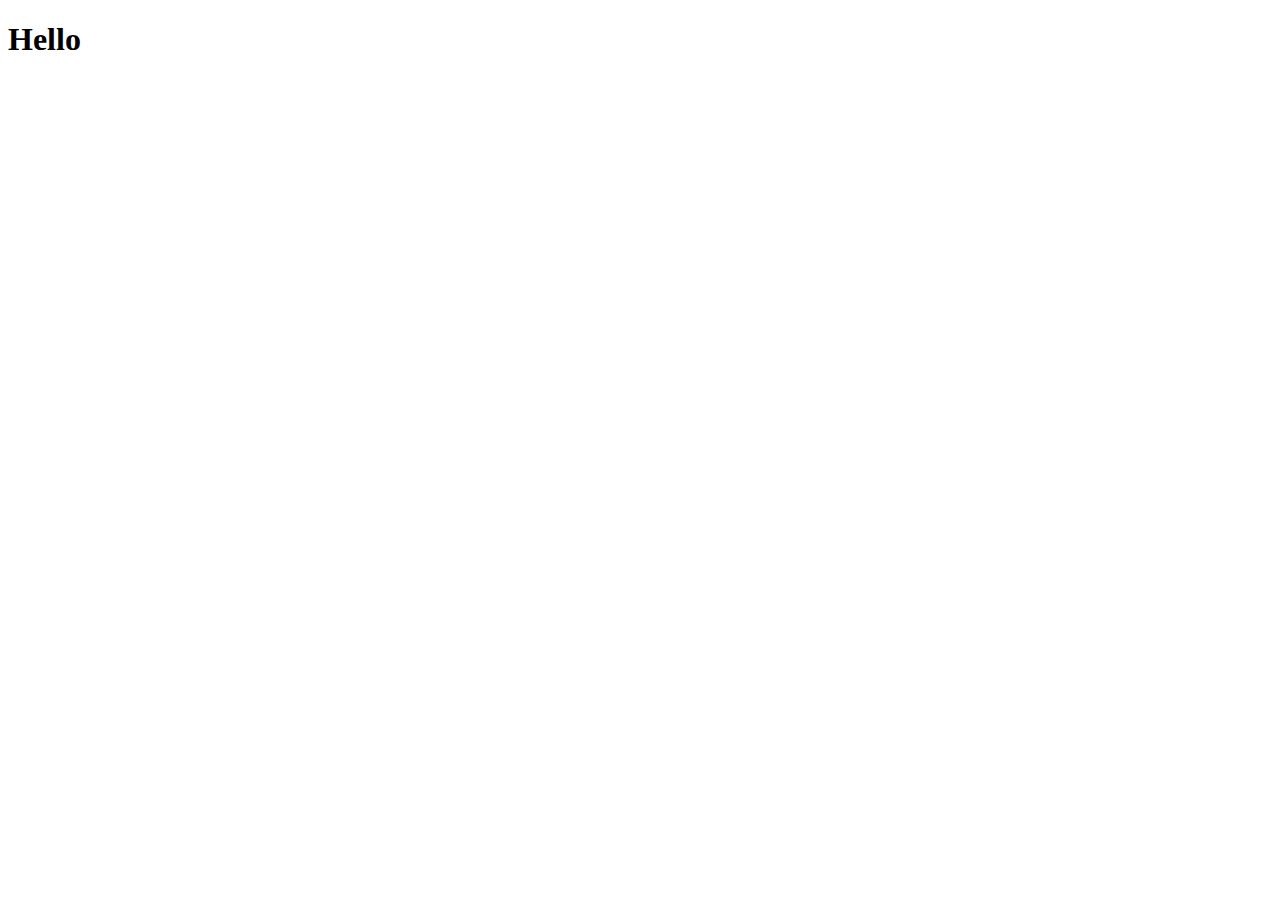
==== index.html @ 9a6ede2d "first commit" ====
<!DOCTYPE html>
<html lang="en">
  <head>
    <meta charset="UTF-8" />
    <meta http-equiv="X-UA-Compatible" content="IE=edge" />
    <meta name="viewport" content="width=device-width, initial-scale=1.0" />
    <link rel="stylesheet" href="style.css" />
    <title>Portfolio1</title>
  </head>
  <body>
    <h1>Hello</h1>
  </body>
</html>
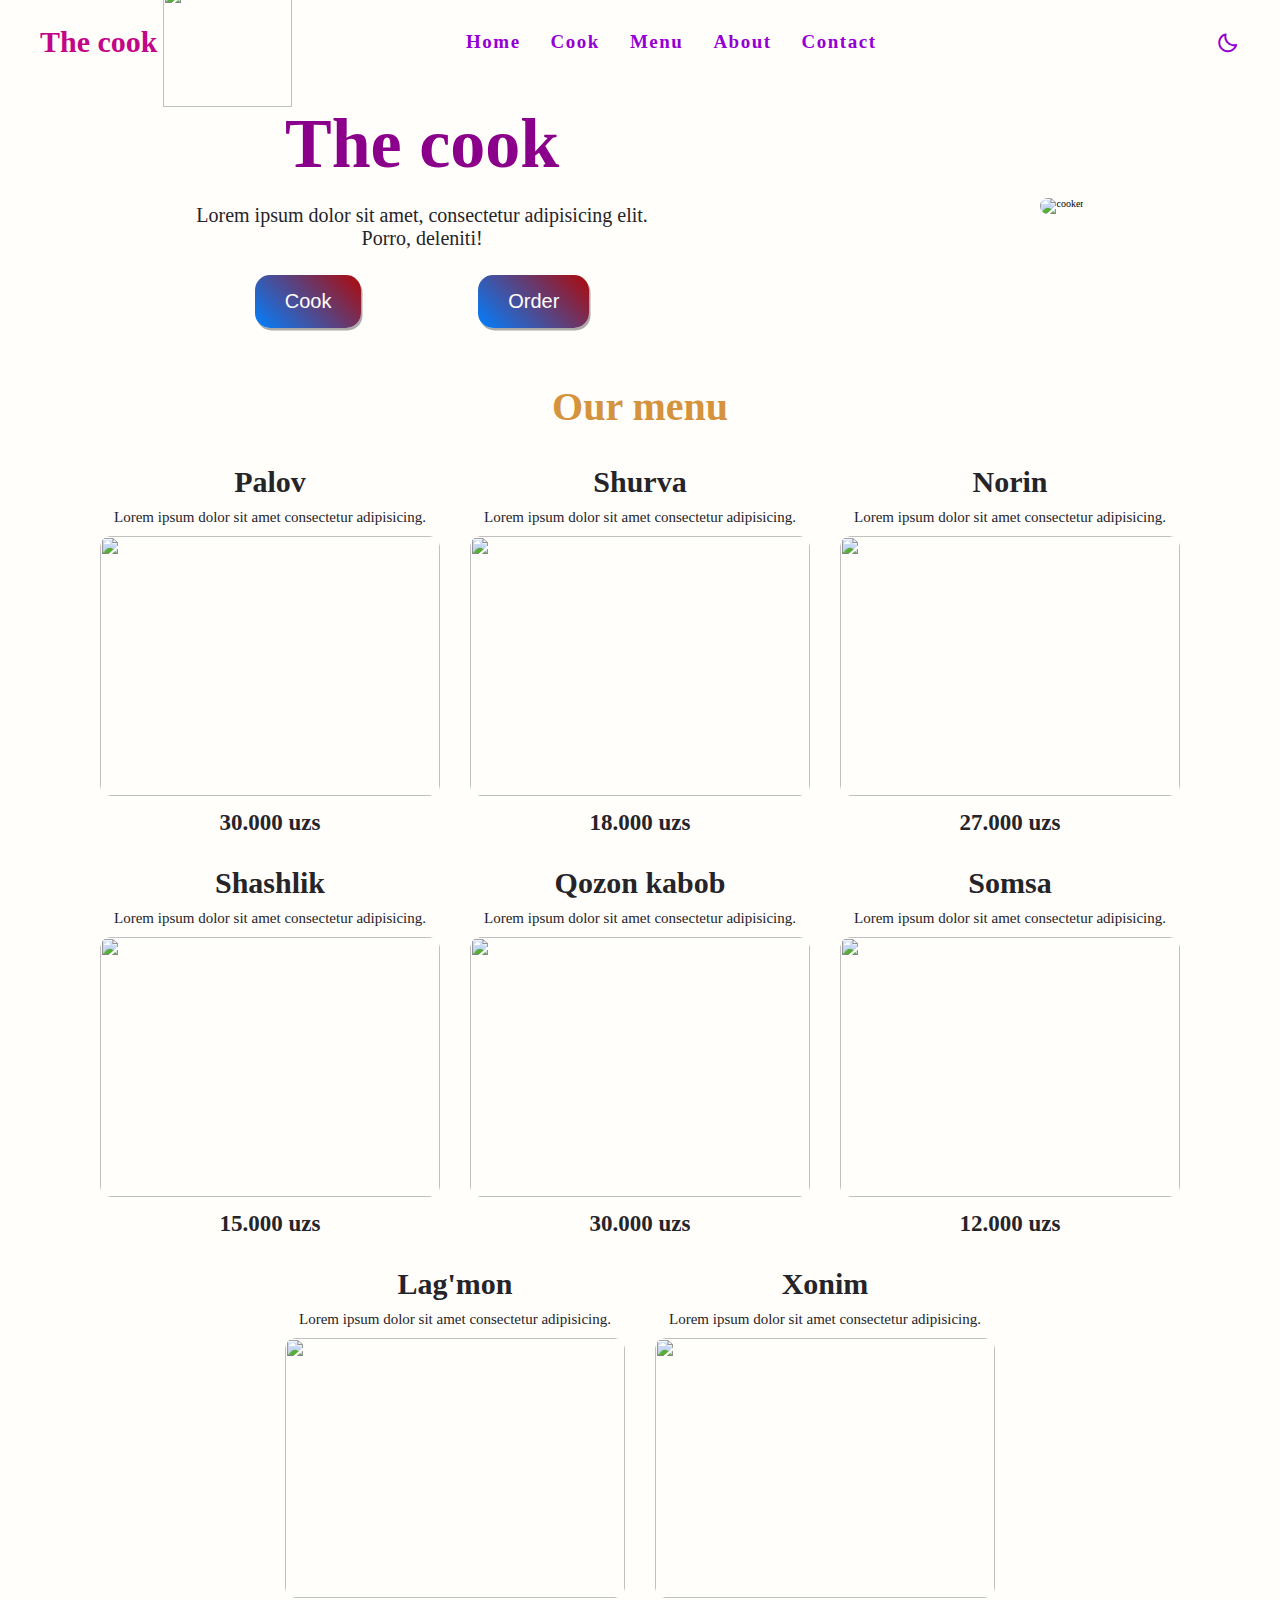
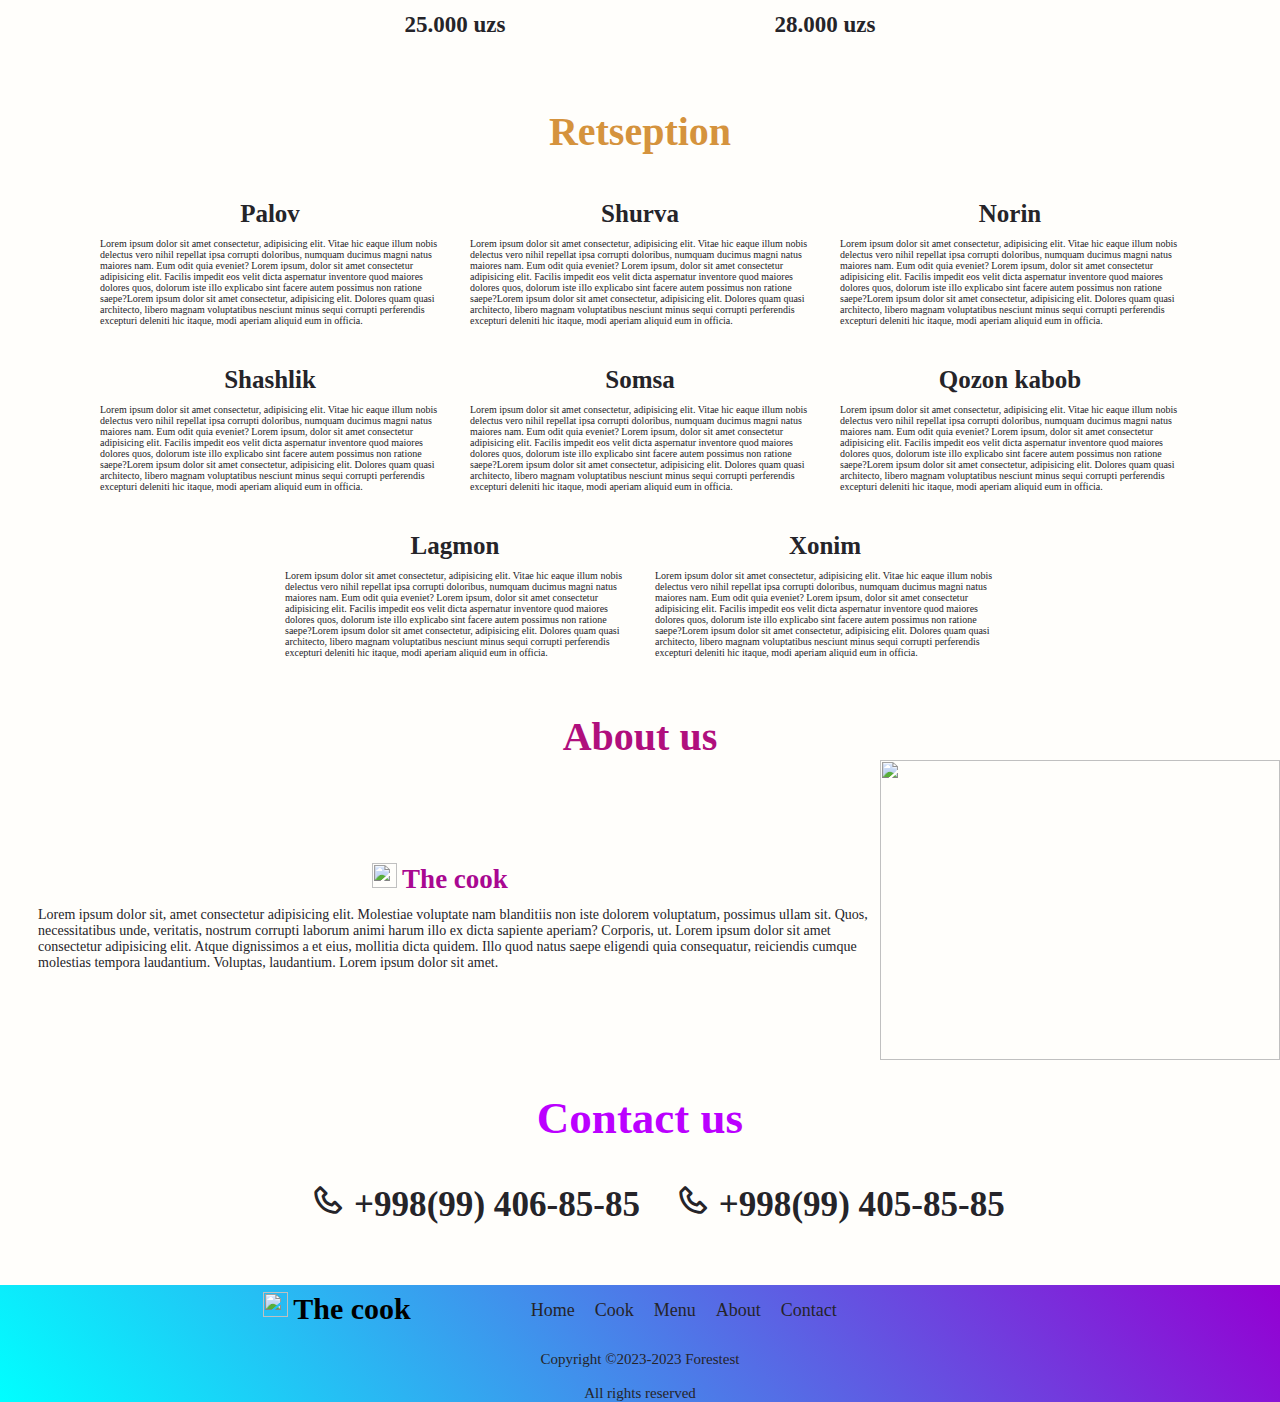
==== commit 98870d30: "New commit" ====
--- a/index.html
+++ b/index.html
@@ -5,9 +5,234 @@
     <meta http-equiv="X-UA-Compatible" content="IE=edge" />
     <meta name="viewport" content="width=device-width, initial-scale=1.0" />
     <link rel="stylesheet" href="style.css" />
+    <link rel="stylesheet"
+    href="https://unpkg.com/boxicons@latest/css/boxicons.min.css">
     <title>Portfolio1</title>
   </head>
   <body>
-    <h1>Hello</h1>
+    <header>
+      <nav>
+        <div class="logo-nav">
+          <span
+            ><img
+              src="https://user-images.githubusercontent.com/127105897/230919543-00ec5c1f-a047-4f58-84b5-665bcb83526f.png"
+              alt=""
+          /></span>
+          The cook
+        </div>
+        <div class="nav-items">
+          <ul>
+            <div id="marker"></div>
+            <li><a href="#">Home</a></li>
+            <li><a href="#cook">Cook</a></li>
+            <li><a href="#menu">Menu</a></li>
+            <li><a href="#about">about</a></li>
+            <li><a href="#contact">contact</a></li>
+          </ul>
+        </div>
+        <div class="nav-links">
+          <ul>
+            <li>
+              <box-icon name='search-alt' color='#94056e' ></box-icon></a>
+            </li>
+            <li>
+              <a href="#"
+                ><box-icon name='cart' type='solid' color='#94056e'></box-icon></a>
+            </li>
+            <li>
+              <a href="#"><div class="bx bx-moon" id="dark" style="    font-size: 23px;
+                color: darkviolet;margin-top: 1px;"></div></a>
+            </li>
+          </ul>
+          <div class="bx bx-menu" id="menu-icon"></div>
+        </div>
+      </nav>
+      <div class="content-header">
+        <div class="logo-content-header">
+          <h1>The cook <span></span></h1>
+          <p>
+            Lorem ipsum dolor sit amet, consectetur adipisicing elit. <br> Porro,
+            deleniti!
+          </p>
+          <div class="button-header-content">
+            <a href="#cook"><button type="submit">Cook</button></a>
+            <a href="#menu"><button type="submit">Order</button></a>
+          </div>
+        </div>
+        <div class="picture-header-content">
+          <img
+            src="https://user-images.githubusercontent.com/127105897/230772951-a32ca542-6102-4f7c-b0cc-9f8229cab1dc.png"
+            alt="cooker"
+          />
+        </div>
+      </div>
+    </header>
+    <section class="menu" id="menu">
+      <div class="logo-menu">
+        <h2>
+          Our menu <box-icon type='solid' name='food-menu'></box-icon>
+        </h2>
+      </div>
+      <div class="foods">
+        <div class="meal">
+          <h4>Palov</h4>
+          <p>Lorem ipsum dolor sit amet consectetur adipisicing.</p>
+          <div class="img"><img src="https://user-images.githubusercontent.com/127105897/230768672-f1074d43-3e9c-4afa-9d3d-60a5c895a0b0.png" alt=""></div>
+          <h3>30.000 uzs</h3>
+        </div>
+        <div class="meal">
+          <h4>Shurva</h4>
+          <p>Lorem ipsum dolor sit amet consectetur adipisicing.</p>
+          <div class="img"><img src="https://user-images.githubusercontent.com/127105897/230768699-39cc1895-163e-47a2-b9f1-4d03dbab2d5c.png" alt=""></div>
+          <h3>18.000 uzs</h3>
+        </div>
+        <div class="meal">
+          <h4>Norin</h4>
+          <p>Lorem ipsum dolor sit amet consectetur adipisicing.</p>
+          <div class="img"><img src="https://user-images.githubusercontent.com/127105897/230768740-53d78735-7c21-477e-a3fa-3cd534e624fe.png" alt=""></div>
+          <h3>27.000 uzs</h3>
+        </div>
+        <div class="meal">
+          <h4>Shashlik</h4>
+          <p>Lorem ipsum dolor sit amet consectetur adipisicing.</p>
+          <div class="img"><img src="https://user-images.githubusercontent.com/127105897/230768764-47ae94eb-e678-4a62-8f94-03b6c557c0bf.png" alt=""></div>
+          <h3>15.000 uzs</h3>
+        </div>
+        <div class="meal">
+          <h4>Qozon kabob</h4>
+          <p>Lorem ipsum dolor sit amet consectetur adipisicing.</p>
+          <div class="img"><img src="https://user-images.githubusercontent.com/127105897/230768796-e7174aaf-bc40-4a52-a35d-8ace07c32f23.png" alt=""></div>
+          <h3>30.000 uzs</h3>
+        </div>
+        <div class="meal">
+          <h4>Somsa</h4>
+          <p>Lorem ipsum dolor sit amet consectetur adipisicing.</p>
+          <div class="img">  <img src="https://user-images.githubusercontent.com/127105897/230769396-070329fc-c47e-4ddb-bc3f-c22fe98eaa42.png" alt=""></div>
+          <h3>12.000 uzs</h3>
+        </div>
+        <div class="meal">
+          <h4>Lag'mon</h4>
+          <p>Lorem ipsum dolor sit amet consectetur adipisicing.</p>
+          <div class="img"><img src="https://user-images.githubusercontent.com/127105897/230769438-e6fbe129-f3fb-44db-a52e-d426b215dc25.png" alt=""></div>
+          <h3>25.000 uzs</h3>
+        </div>
+        <div class="meal">
+          <h4>Xonim</h4>
+          <p>Lorem ipsum dolor sit amet consectetur adipisicing.</p>
+          <div class="img">
+            <img src="https://user-images.githubusercontent.com/127105897/230769345-8b71c5a4-6afb-4900-ad26-137c5fb09c32.png" alt="">
+          </div>
+          <h3>28.000 uzs</h3>
+        </div>
+      </div>
+
+    </section>
+
+    <div class="cook" id="cook">
+      <div class="logo-cook">
+        <h2>Retseption<box-icon name='notepad'></box-icon></h2>
+      </div>
+      <div class="content-cook">
+        <div class="cook-text">
+          <h3>Palov</h3>
+          <p>Lorem ipsum dolor sit amet consectetur, adipisicing elit. Vitae hic eaque illum nobis delectus vero nihil repellat ipsa corrupti doloribus, numquam ducimus magni natus maiores nam. Eum odit quia eveniet? Lorem ipsum, dolor sit amet consectetur adipisicing elit. Facilis impedit eos velit dicta aspernatur inventore quod maiores dolores quos, dolorum iste illo explicabo sint facere autem possimus non ratione saepe?Lorem ipsum dolor sit amet consectetur, adipisicing elit. Dolores quam quasi architecto, libero magnam voluptatibus nesciunt minus sequi corrupti perferendis excepturi deleniti hic itaque, modi aperiam aliquid eum in officia.</p>
+        </div>
+        <div class="cook-text">
+          <h3>Shurva</h3>
+          <p>Lorem ipsum dolor sit amet consectetur, adipisicing elit. Vitae hic eaque illum nobis delectus vero nihil repellat ipsa corrupti doloribus, numquam ducimus magni natus maiores nam. Eum odit quia eveniet? Lorem ipsum, dolor sit amet consectetur adipisicing elit. Facilis impedit eos velit dicta aspernatur inventore quod maiores dolores quos, dolorum iste illo explicabo sint facere autem possimus non ratione saepe?Lorem ipsum dolor sit amet consectetur, adipisicing elit. Dolores quam quasi architecto, libero magnam voluptatibus nesciunt minus sequi corrupti perferendis excepturi deleniti hic itaque, modi aperiam aliquid eum in officia.</p>
+        </div>
+        <div class="cook-text">
+          <h3>Norin</h3>
+          <p>Lorem ipsum dolor sit amet consectetur, adipisicing elit. Vitae hic eaque illum nobis delectus vero nihil repellat ipsa corrupti doloribus, numquam ducimus magni natus maiores nam. Eum odit quia eveniet? Lorem ipsum, dolor sit amet consectetur adipisicing elit. Facilis impedit eos velit dicta aspernatur inventore quod maiores dolores quos, dolorum iste illo explicabo sint facere autem possimus non ratione saepe?Lorem ipsum dolor sit amet consectetur, adipisicing elit. Dolores quam quasi architecto, libero magnam voluptatibus nesciunt minus sequi corrupti perferendis excepturi deleniti hic itaque, modi aperiam aliquid eum in officia.</p>
+        </div>
+        <div class="cook-text">
+          <h3>Shashlik</h3>
+          <p>Lorem ipsum dolor sit amet consectetur, adipisicing elit. Vitae hic eaque illum nobis delectus vero nihil repellat ipsa corrupti doloribus, numquam ducimus magni natus maiores nam. Eum odit quia eveniet? Lorem ipsum, dolor sit amet consectetur adipisicing elit. Facilis impedit eos velit dicta aspernatur inventore quod maiores dolores quos, dolorum iste illo explicabo sint facere autem possimus non ratione saepe?Lorem ipsum dolor sit amet consectetur, adipisicing elit. Dolores quam quasi architecto, libero magnam voluptatibus nesciunt minus sequi corrupti perferendis excepturi deleniti hic itaque, modi aperiam aliquid eum in officia.</p>
+        </div>
+        <div class="cook-text">
+          <h3>Somsa</h3>
+          <p>Lorem ipsum dolor sit amet consectetur, adipisicing elit. Vitae hic eaque illum nobis delectus vero nihil repellat ipsa corrupti doloribus, numquam ducimus magni natus maiores nam. Eum odit quia eveniet? Lorem ipsum, dolor sit amet consectetur adipisicing elit. Facilis impedit eos velit dicta aspernatur inventore quod maiores dolores quos, dolorum iste illo explicabo sint facere autem possimus non ratione saepe?Lorem ipsum dolor sit amet consectetur, adipisicing elit. Dolores quam quasi architecto, libero magnam voluptatibus nesciunt minus sequi corrupti perferendis excepturi deleniti hic itaque, modi aperiam aliquid eum in officia.</p>
+        </div>
+        <div class="cook-text">
+          <h3>Qozon kabob</h3>
+          <p>Lorem ipsum dolor sit amet consectetur, adipisicing elit. Vitae hic eaque illum nobis delectus vero nihil repellat ipsa corrupti doloribus, numquam ducimus magni natus maiores nam. Eum odit quia eveniet? Lorem ipsum, dolor sit amet consectetur adipisicing elit. Facilis impedit eos velit dicta aspernatur inventore quod maiores dolores quos, dolorum iste illo explicabo sint facere autem possimus non ratione saepe?Lorem ipsum dolor sit amet consectetur, adipisicing elit. Dolores quam quasi architecto, libero magnam voluptatibus nesciunt minus sequi corrupti perferendis excepturi deleniti hic itaque, modi aperiam aliquid eum in officia.</p>
+        </div>
+        <div class="cook-text">
+          <h3>Lagmon</h3>
+          <p>Lorem ipsum dolor sit amet consectetur, adipisicing elit. Vitae hic eaque illum nobis delectus vero nihil repellat ipsa corrupti doloribus, numquam ducimus magni natus maiores nam. Eum odit quia eveniet? Lorem ipsum, dolor sit amet consectetur adipisicing elit. Facilis impedit eos velit dicta aspernatur inventore quod maiores dolores quos, dolorum iste illo explicabo sint facere autem possimus non ratione saepe?Lorem ipsum dolor sit amet consectetur, adipisicing elit. Dolores quam quasi architecto, libero magnam voluptatibus nesciunt minus sequi corrupti perferendis excepturi deleniti hic itaque, modi aperiam aliquid eum in officia.</p>
+        </div>
+        <div class="cook-text">
+          <h3>Xonim</h3>
+          <p>Lorem ipsum dolor sit amet consectetur, adipisicing elit. Vitae hic eaque illum nobis delectus vero nihil repellat ipsa corrupti doloribus, numquam ducimus magni natus maiores nam. Eum odit quia eveniet? Lorem ipsum, dolor sit amet consectetur adipisicing elit. Facilis impedit eos velit dicta aspernatur inventore quod maiores dolores quos, dolorum iste illo explicabo sint facere autem possimus non ratione saepe?Lorem ipsum dolor sit amet consectetur, adipisicing elit. Dolores quam quasi architecto, libero magnam voluptatibus nesciunt minus sequi corrupti perferendis excepturi deleniti hic itaque, modi aperiam aliquid eum in officia.</p>
+        </div>
+      </div>
+    </div>
+    <section class="about" id="about">
+      <div class="logo-section">
+        <h2>About us</h2>
+      </div>
+      <div class="content-section">
+        <div class="text-section">
+          <h3><span
+            ><img
+              src="https://user-images.githubusercontent.com/127105897/230931381-145e444f-2ec8-4c38-9a7a-7cfab706a3a0.png"
+              alt=""
+          /></span>The cook</h3>
+          <p>Lorem ipsum dolor sit, amet consectetur adipisicing elit. Molestiae voluptate nam blanditiis non iste dolorem voluptatum, possimus ullam sit. Quos, necessitatibus unde, veritatis, nostrum corrupti laborum animi harum illo ex dicta sapiente aperiam? Corporis, ut. Lorem ipsum dolor sit amet consectetur adipisicing elit. Atque dignissimos a et eius, mollitia dicta quidem. Illo quod natus saepe eligendi quia consequatur, reiciendis cumque molestias tempora laudantium. Voluptas, laudantium. Lorem ipsum dolor sit amet.</p>
+        </div>
+        <div class="img-section">
+          <img src="https://user-images.githubusercontent.com/127105897/230773136-d6543717-bff5-4339-85ec-fc2722799e3c.png" alt="">
+        </div>
+      </div>
+    </section>
+    <section class="contact" id="contact">
+      <div class="logo-contact">
+        <h2>Contact us</h2>
+      </div>
+      <div class="content-contact">
+        <h3><a href="tel:(99) 405 85-85" class="h1"><div class="bx bx-phone"></div>  <span>  </span>+998(99) 406-85-85</a></h3>
+        <h3><a href="tel:(99) 405 85-85" class="h2"><div class="bx bx-phone" style="color: var(--text1-color);"></div>  <span>  </span>+998(99) 405-85-85</a></h3>
+      </div>
+    </section>
+    <footer>
+      <div class="thing-">
+        <div class="logo-foo">
+          <img
+              src="https://user-images.githubusercontent.com/127105897/230930773-0cba5489-07b2-4d97-a634-6da4acfb68a4.png"
+              alt=""
+          />
+          <h2>The cook</h2>
+        </div>
+        <div class="navigat">
+          <ul>
+            <li><a href="#">Home</a></li>
+            <li><a href="#cook">cook</a></li>
+            <li><a href="#menu">menu</a></li>
+            <li><a href="#about">about</a></li>
+            <li><a href="#contact">contact</a></li>
+          </ul>
+        </div>
+        <div class="links-foo">
+          <li><a href="#"><box-icon name='instagram' type='logo' ></box-icon></a></li>
+          <li><a href="#"><box-icon name='telegram' type='logo' ></box-icon></a></li>
+          <li><a href="#"><box-icon name='facebook' type='logo' ></box-icon></a></li>
+          <li><a href="#"><box-icon type='logo' name='snapchat'></box-icon></a></li>
+        </div>
+      </div>
+      <div class="end">
+        <p>Copyright ©2023-2023 Forestest</p><br>
+        <p>All rights reserved</p>
+      </div>
+    </footer>
+    <script src="java.js"></script>
+    <script
+      type="module"
+      src="https://unpkg.com/ionicons@7.1.0/dist/ionicons/ionicons.esm.js"
+    ></script>
+    <script
+      nomodule
+      src="https://unpkg.com/ionicons@7.1.0/dist/ionicons/ionicons.js"
+    ></script>
+    <script src="https://unpkg.com/boxicons@2.1.4/dist/boxicons.js"></script>
   </body>
 </html>
--- a/style.css
+++ b/style.css
@@ -0,0 +1,513 @@
+* {
+  padding: 0;
+  margin: 0;
+  box-sizing: border-box;
+  border: none;
+  text-decoration: none;
+  outline: none;
+}
+:root {
+  --text1-color: #252429;
+  --bg-color: linear-gradient(45deg, white, lavender);
+}
+body.dark {
+  --text1-color: #fff;
+  background: #0e0e0e;
+  --bg-color: linear-gradient(45deg, black, lavender);
+}
+html {
+  font-size: 62.5%;
+  overflow-x: hidden;
+  scroll-padding-top: 7rem;
+  scroll-behavior: smooth;
+}
+body {
+  background-color: #fffefb;
+}
+/* Navbar */
+header nav {
+  display: flex;
+  padding: 25px;
+  justify-content: space-between;
+  align-items: center;
+  transition: 0.4s;
+}
+header nav.active {
+  display: flex;
+  padding: 25px 55px;
+  justify-content: space-between;
+  align-items: center;
+  border-bottom-left-radius: 50px;
+  position: fixed;
+  z-index: 1;
+  width: 100%;
+  height: 100px;
+  background: var(--bg-color);
+}
+header nav .logo-nav {
+  margin-left: 15px;
+  font-size: 3rem;
+  color: rgb(195, 6, 135);
+  font-weight: 700;
+}
+header nav .logo-nav span img {
+  color: rgb(176, 15, 125);
+  width: 129px;
+  height: 122px;
+  position: absolute;
+  top: -15px;
+  left: 148px;
+  margin-left: 15px;
+}
+header nav .nav-items ul li {
+  display: flex;
+  flex-flow: column;
+  padding-left: 30px;
+  font-size: 19px;
+  text-transform: capitalize;
+}
+header nav .nav-items ul li a {
+  color: darkviolet;
+  transition: 0.3s;
+  font-weight: 600;
+  letter-spacing: 1.5px;
+}
+header nav .nav-items ul li a:hover {
+  color: #fff;
+  font-size: 20px;
+  border-radius: 15px;
+  padding: 5px 10px;
+  font-weight: 500;
+  letter-spacing: 2px;
+  background: linear-gradient(45deg, rgb(167, 17, 144), rgb(169, 8, 145));
+}
+header nav .nav-links #menu-icon {
+  display: none;
+  margin-top: 0px;
+  font-size: 37px;
+  color: #94056e;
+}
+header nav .nav-items ul {
+  display: flex;
+  justify-content: space-around;
+  align-items: center;
+  margin-right: 16px;
+}
+header nav .nav-items {
+  display: flex;
+  justify-content: center;
+  position: relative;
+}
+header nav .nav-links {
+  display: flex;
+  justify-content: center;
+  position: relative;
+}
+header nav .nav-links ul {
+  display: flex;
+  justify-content: space-around;
+  align-items: center;
+  margin-right: 16px;
+}
+header nav .nav-links ul li {
+  list-style: none;
+  margin-left: 15px;
+  transition: 0.2s;
+}
+header nav .nav-links ul li:hover {
+  transform: translateY(-3px);
+}
+
+/* End o navbar */
+
+/* start head */
+
+header .content-header {
+  display: flex;
+  justify-content: space-around;
+  align-items: center;
+}
+header .content-header .logo-content-header {
+  justify-content: center;
+  align-items: center;
+}
+header .content-header .logo-content-header h1 {
+  text-align: center;
+  font-size: 7em;
+  font-weight: 700;
+  color: darkmagenta;
+  padding: 20px;
+}
+header .content-header .logo-content-header p {
+  text-align: center;
+  font-size: 2em;
+  color: var(--text1-color);
+}
+header .content-header .button-header-content {
+  display: flex;
+  margin-top: 25px;
+  justify-content: space-around;
+  align-items: center;
+}
+header .content-header .button-header-content button {
+  font-size: 2rem;
+  font-weight: 500;
+  padding: 15px 30px;
+  border-radius: 15px;
+  color: #fffefb;
+  background: linear-gradient(45deg, rgb(0, 128, 255), rgb(174, 9, 9));
+  box-shadow: 1.5px 2.5px #6463638a;
+}
+header .content-header .picture-header-content {
+  display: flex;
+  justify-content: center;
+}
+header .content-header .picture-header-content img {
+  border-radius: 100px;
+}
+
+/* End of head */
+
+/* start of menu section  */
+
+.menu,
+.cook {
+  margin-top: 55px;
+}
+.menu .logo-menu {
+  align-items: center;
+  justify-content: center;
+}
+.menu .logo-menu h2,
+.cook .logo-cook h2 {
+  text-align: center;
+  font-size: 4em;
+  color: rgb(213, 147, 61);
+}
+.menu .logo-menu h2 box-icon,
+.cook .logo-cook h2 box-icon {
+  position: absolute;
+  width: 4rem;
+  height: auto;
+}
+.menu .foods,
+.cook .content-cook {
+  display: flex;
+  justify-content: center;
+  flex-direction: row;
+  flex-wrap: wrap;
+  margin-top: 20px;
+}
+.menu .foods .meal,
+.cook .content-cook .cook-text {
+  width: 340px;
+  margin: 15px;
+}
+.menu .foods .meal h4 {
+  text-align: center;
+  font-size: 3rem;
+  font-weight: 600;
+  color: var(--text1-color);
+}
+.menu .foods .meal h3 {
+  text-align: center;
+  margin-top: 14px;
+  font-size: 23px;
+  color: var(--text1-color);
+}
+.menu .foods .meal p {
+  padding: 10px;
+  text-align: center;
+  color: var(--text1-color);
+  font-size: 15px;
+}
+.menu .foods .meal .img {
+  position: relative;
+  width: 100%;
+  height: 260px;
+  border-radius: 10px;
+  overflow: hidden;
+}
+.menu .foods .meal .img img {
+  position: absolute;
+  top: 0;
+  left: 0;
+  width: 100%;
+  height: 100%;
+  object-fit: cover;
+  border-radius: 10px;
+  transition: 0.5s ease;
+}
+.menu .foods .meal .img img:hover {
+  transform: scale(1.2);
+}
+
+/* End menu */
+
+/* start cook */
+
+.cook .content-cook .cook-text h3 {
+  text-align: center;
+  color: var(--text1-color);
+  font-size: 25px;
+  padding: 10px;
+}
+.cook .content-cook .cook-text p {
+  font-size: 10px;
+  color: var(--text1-color);
+}
+
+/* End of cook */
+
+/* Start about */
+
+.about {
+  margin-top: 4em;
+}
+.about .logo-section h2 {
+  text-align: center;
+  font-size: 4em;
+  color: rgb(176, 15, 125);
+}
+.about .content-section {
+  display: flex;
+  justify-content: space-between;
+  align-items: center;
+}
+.about .content-section .text-section h3 {
+  text-align: center;
+  font-size: 27px;
+  padding: 12px;
+  color: rgb(169, 8, 145);
+}
+.about .content-section .text-section p {
+  margin-left: 38px;
+  color: var(--text1-color);
+  font-size: 14px;
+}
+.about .content-section .text-section span img,
+footer .thing- .logo-foo img {
+  color: rgb(176, 15, 125);
+  width: 25px;
+  height: 25px;
+  margin-right: 5px;
+}
+.about .content-section .img-section img {
+  width: 400px;
+  height: 300px;
+}
+/* End of about */
+
+/* contact */
+
+.contact {
+  margin-top: 3em;
+}
+.contact .logo-contact {
+  text-align: center;
+  font-size: 3em;
+  color: rgb(187, 0, 255);
+}
+.contact .content-contact {
+  margin-top: 1.3em;
+  text-align: center;
+  font-size: 3rem;
+  display: flex;
+  justify-content: center;
+}
+.contact .content-contact a {
+  color: var(--text1-color);
+}
+.contact .content-contact .h1 {
+}
+.contact .content-contact .h2 {
+  position: relative;
+  left: 35px;
+}
+/* End of contact */
+
+/* Footer */
+
+footer {
+  margin-top: 6rem;
+  background: linear-gradient(50deg, aqua, darkviolet);
+}
+
+footer .thing- {
+  display: flex;
+  justify-content: center;
+  flex-direction: row;
+  flex-wrap: wrap;
+  margin-top: 20px;
+}
+footer .thing- .navigat ul li,
+footer .thing- .links-foo li {
+  list-style: none;
+  margin-left: 20px;
+}
+footer .thing- .navigat ul li a {
+  color: var(--text1-color);
+}
+footer .thing- .navigat ul li a box-icon {
+  position: relative;
+  top: 6px;
+}
+footer .thing- .navigat ul {
+  display: flex;
+  font-size: 18px;
+  text-transform: capitalize;
+}
+footer .thing- .links-foo {
+  display: flex;
+  margin-top: 7px;
+  transition: 0.3s;
+}
+footer .thing- .links-foo li:hover {
+  transform: scale(1) translateY(-5px);
+}
+footer .thing- .logo-foo {
+  margin-top: 7px;
+  display: flex;
+  font-size: 20px;
+}
+footer .thing- .navigat,
+footer .thing- .links-foo {
+  position: relative;
+  top: 15px;
+  margin-left: 100px;
+}
+footer .end {
+  margin-top: 25px;
+  text-align: center;
+  font-size: 7px;
+  font-size: 15px;
+  color: var(--text1-color);
+}
+
+/* end of footer*/
+
+/* Media started */
+
+@media screen and (max-width: 996px) {
+  footer .thing- .navigat,
+  footer .thing- .links-foo {
+    position: relative;
+    top: 15px;
+    left: -58px;
+  }
+}
+@media screen and (max-width: 932px) {
+  header nav .nav-items {
+    display: flex;
+    position: fixed;
+    top: -275px;
+    left: 0;
+    width: 105%;
+    background: white;
+    transition: 0.7s;
+    z-index: 1;
+  }
+  header nav .nav-items.active {
+    position: fixed;
+    transform: translateY(370px);
+  }
+  header nav .nav-items ul {
+    display: flex;
+    flex-flow: column;
+  }
+  header nav .nav-items ul li {
+    display: flex;
+    margin-top: 18px;
+    flex-flow: column;
+    /* padding-left: 30px; */
+    font-size: 32px;
+    text-transform: capitalize;
+  }
+  header nav .nav-links #menu-icon {
+    display: block;
+  }
+  header .content-header .logo-content-header p {
+    font-size: 1.5em;
+  }
+  header .content-header .button-header-content button {
+    font-size: 1.5rem;
+    padding: 13px 27px;
+  }
+  .about .content-section {
+    display: flex;
+    flex-direction: column;
+    /* justify-content: space-between; */
+    /* align-items: center; */
+    margin-top: 22px;
+    margin-right: 20px;
+  }
+  .about .content-section .img-section img {
+    margin-top: 24px;
+    margin-right: 75px;
+    /* width: 400px; */
+    height: 300px;
+  }
+}
+@media screen and (max-width: 415px) {
+  footer {
+    width: 435px;
+    margin-top: 6rem;
+    background: linear-gradient(50deg, aqua, darkviolet);
+  }
+  .menu .foods,
+  .cook .content-cook {
+    display: flex;
+    justify-content: center;
+    flex-direction: row;
+    flex-wrap: wrap;
+    margin-top: 20px;
+    margin-left: 42px;
+  }
+  .about {
+    margin-top: 4em;
+    margin-left: 15px;
+  }
+}
+@media screen and (max-width: 696px) {
+  header .content-header {
+    display: flex;
+    flex-flow: column;
+    /* justify-content: space-around; */
+    align-items: center;
+  }
+  header .content-header .logo-content-header {
+    display: block;
+    /* justify-content: center; */
+    /* align-items: center; */
+    margin-top: 31px;
+    margin-left: 28px;
+  }
+}
+/* .contact .content-contact {
+  margin-top: 1.3em;
+  text-align: center;
+  font-size: 2rem;
+  display: flex;
+  justify-content: center;
+  margin-right: 28px;
+} */
+@media screen and (max-width: 802px) {
+  .contact .content-contact {
+    margin-right: 22px;
+  }
+}
+@media screen and (max-width: 695px) {
+  .contact .content-contact {
+    margin-right: 22px;
+    display: block;
+    margin-top: 26px;
+  }
+  .contact .content-contact h3:nth-child(2) {
+    margin-top: 20px;
+  }
+}
+@media screen and (max-width: 372px) {
+  body {
+    display: none;
+  }
+}
